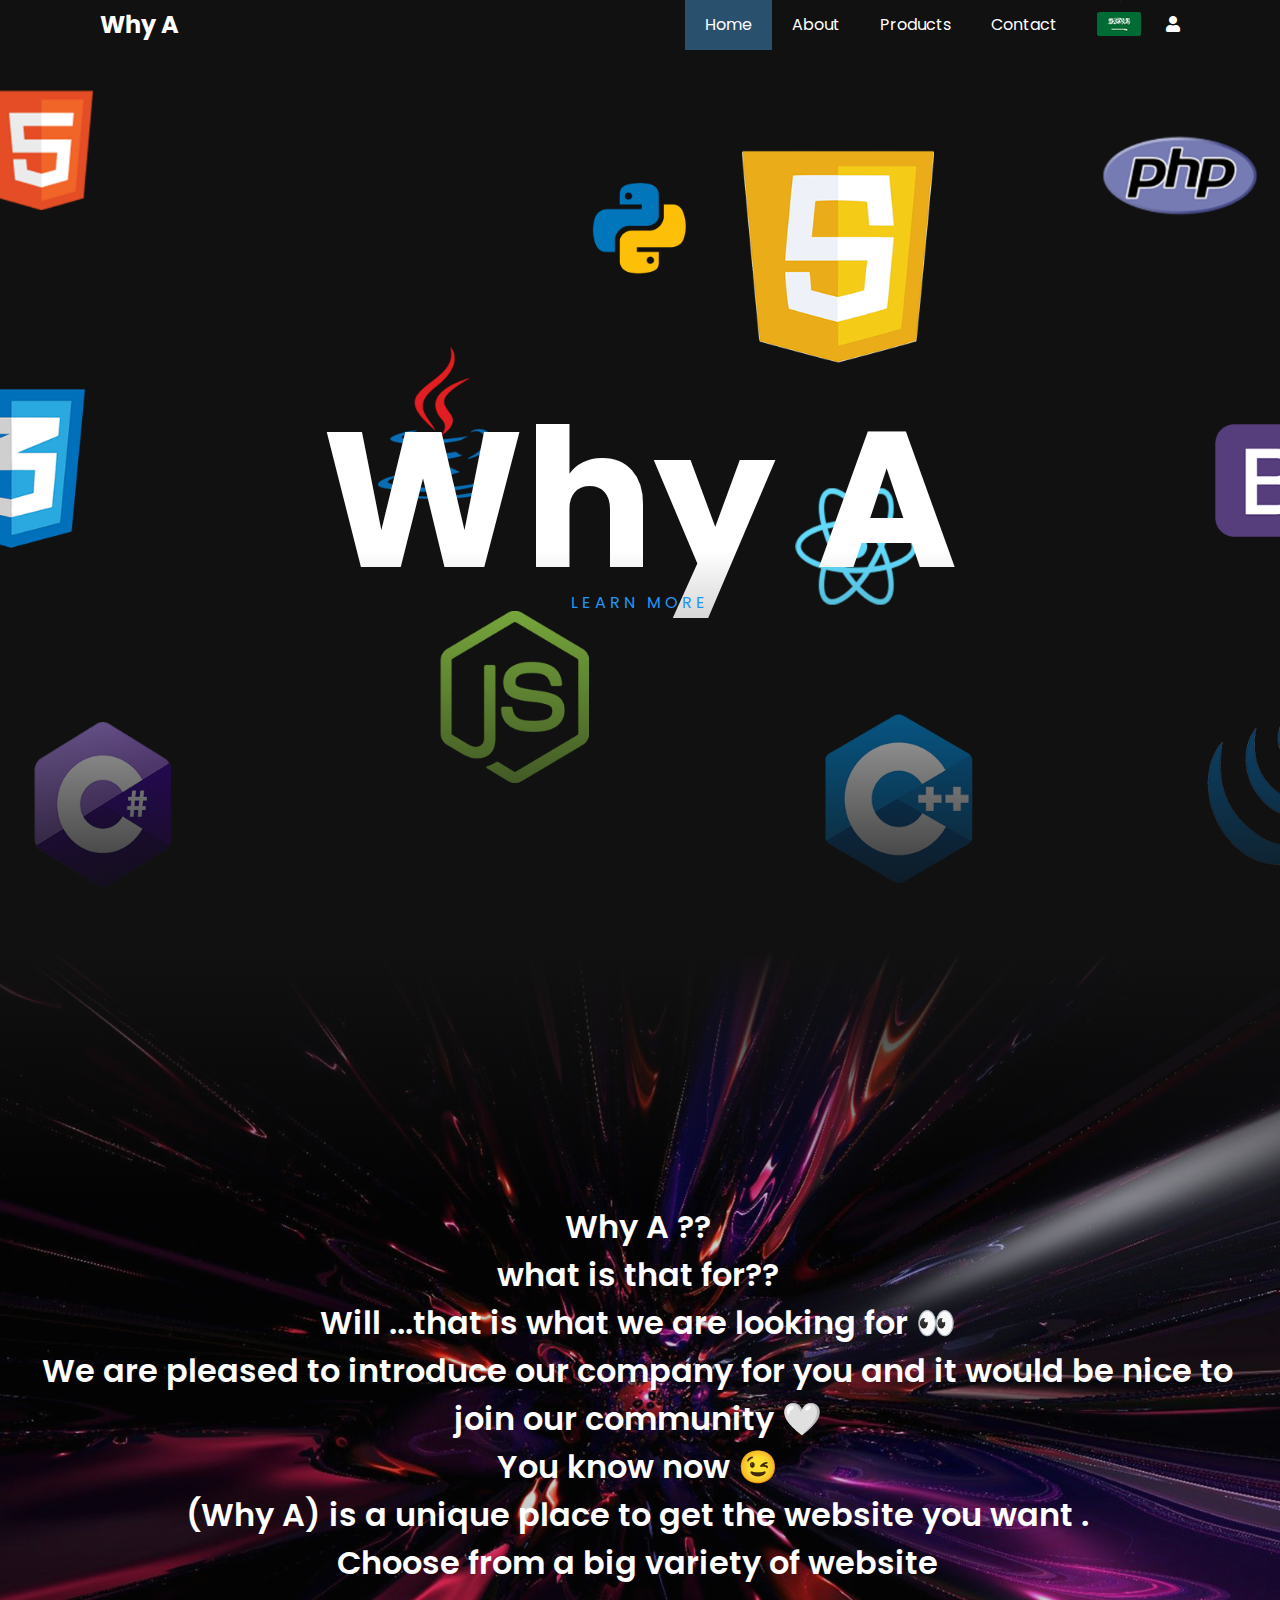
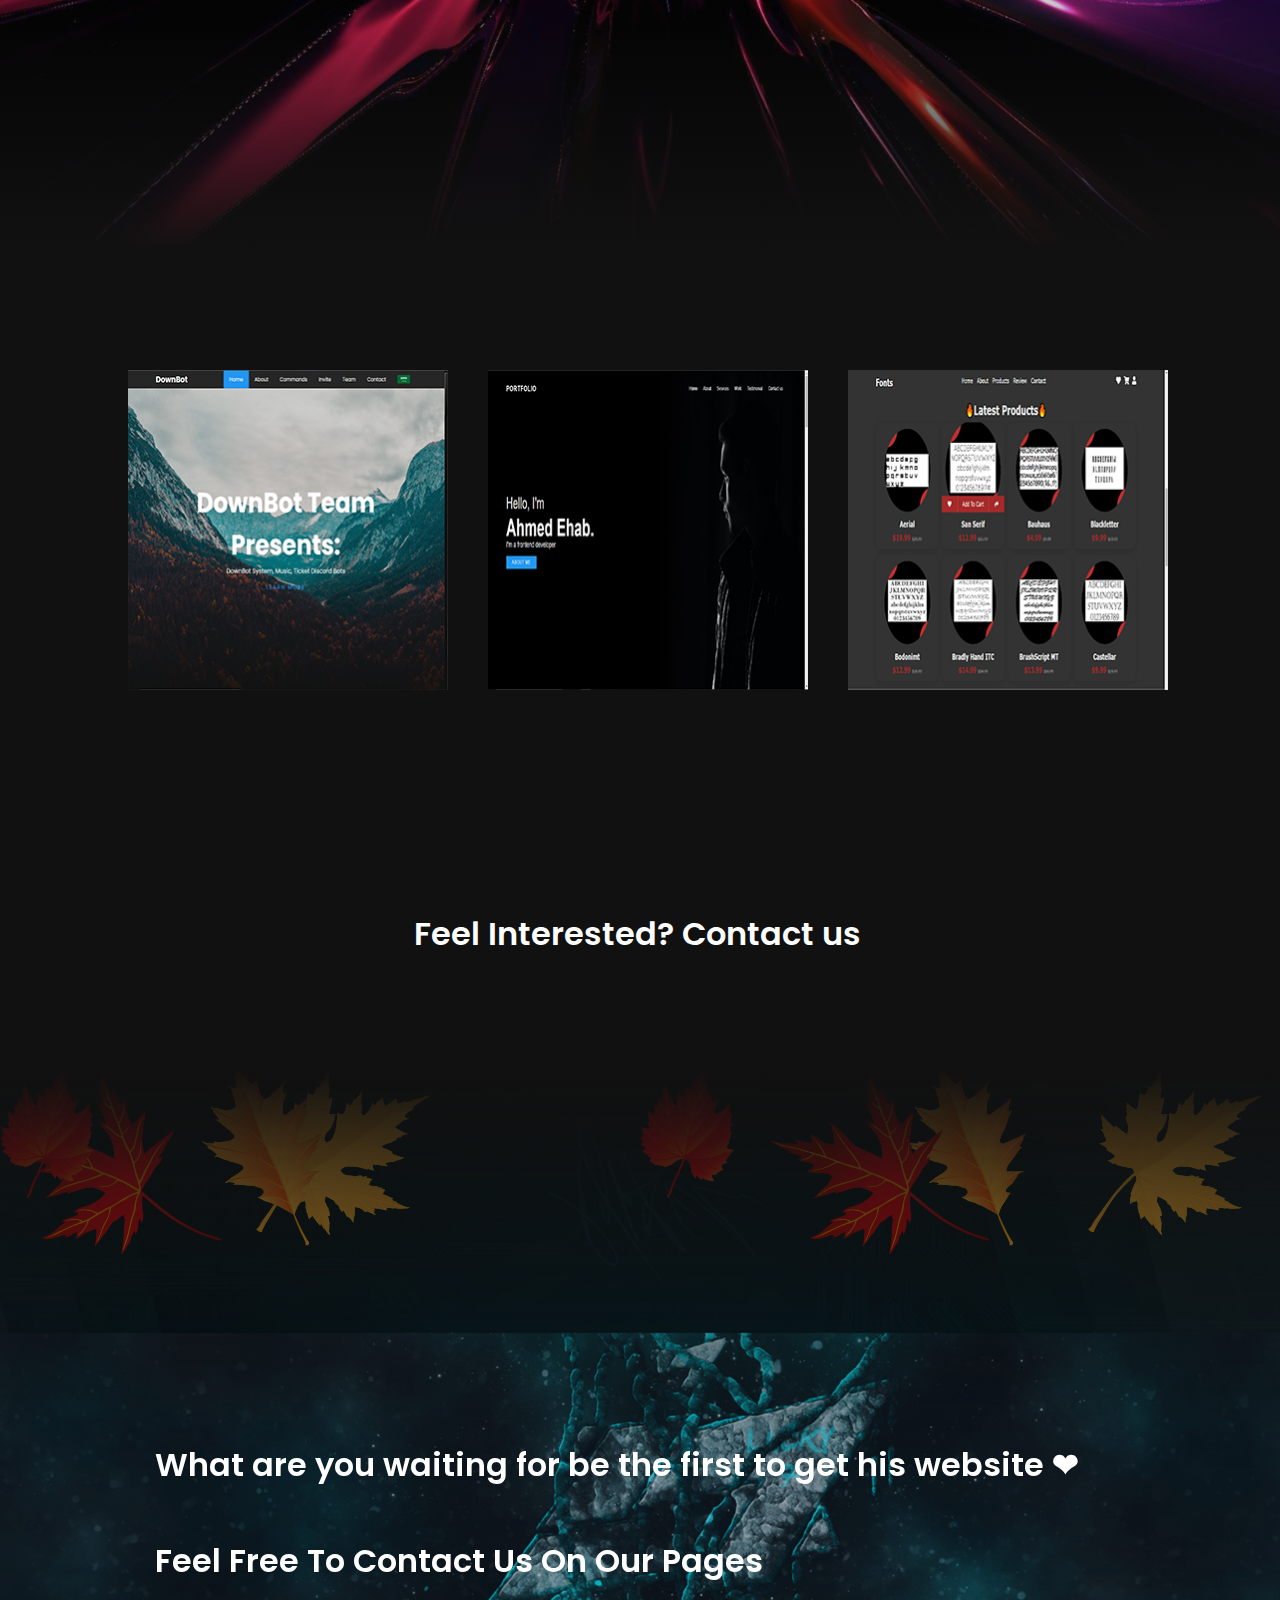
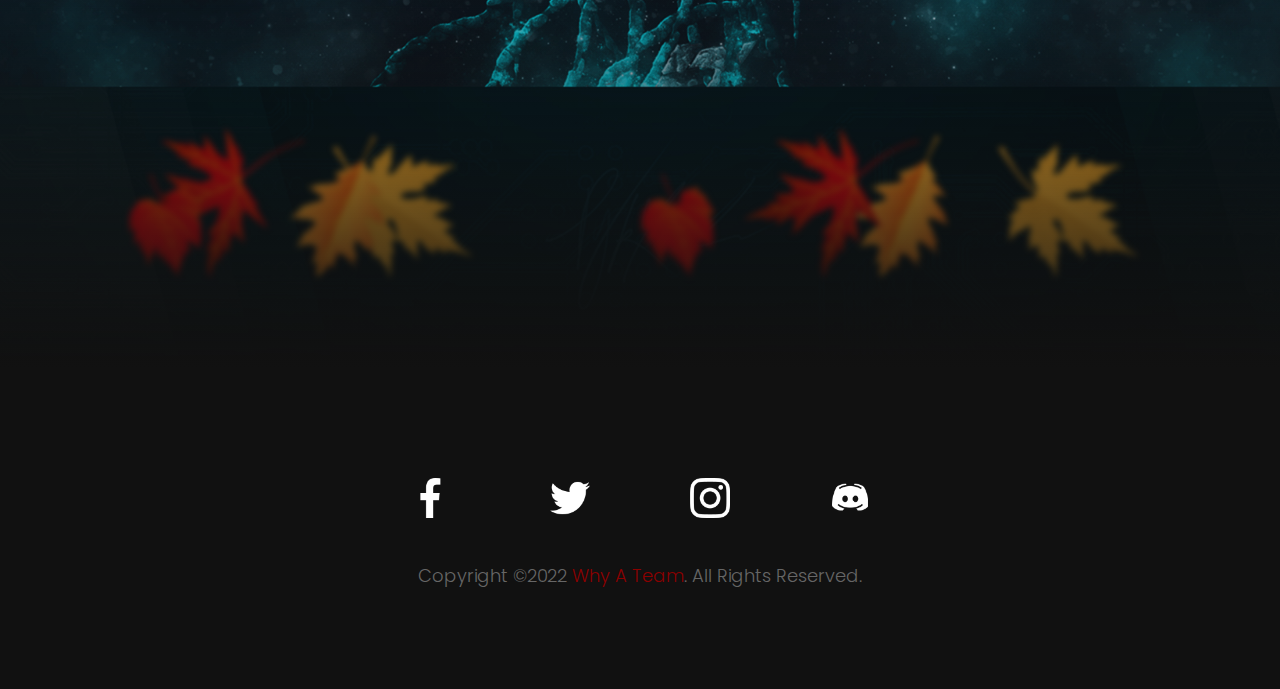
==== index.html @ f199e293 "Update index.html" ====
<!DOCTYPE html>
<html>
    <head>
        <meta name="viewpoint" content="width=device-width, initial-scale=1.0">
        <title>Why A Web Industries</title>
	    <link rel="icon" type="image/png" href="img/whya.png" />
        <link rel="stylesheet" href="https://stackpath.bootstrapcdn.com/font-awesome/4.7.0/css/font-awesome.min.css">
        <link rel="stylesheet" href="https://cdnjs.cloudflare.com/ajax/libs/font-awesome/5.15.3/css/all.min.css">
        <link rel="stylesheet" type="text/css" href="Style.css">
    </head>
    <body>
        <section class="header">
            <header>
                <div class="logo">Why A</div>
                <nav>
                    <ul>
                        <li><a href="#Home" class="active">Home</a></li>
                        <li><a href="#About">About</a></li>
                        <li><a href="#Products">Products</a></li>
                        <li><a href="#Contact">Contact</a></li>
                        <li><a href="#"><img src="img/sa1.png"></a></li>
                        <a href="loginpage.php" class="fas fa-user" id="test"></a>
                    </ul>
                </nav>
                <div class="menu-toggle"><i class="fa fa-bars" aria-hidden="true"></i></div>
            </header>
        </section>

        <section class="banner sectionpara" id="Home">
            <img src="img/1.png" data-speed="-5" class="layer">
            <img src="img/2.png" data-speed="5" class="layer">
            <img src="img/3.png" data-speed="2" class="layer">
            <img src="img/4.png" data-speed="6" class="layer">
            <img src="img/5.png" data-speed="8" class="layer">
            <img src="img/6.png" data-speed="-2" class="layer">
            <img src="img/7.png" data-speed="4" class="layer">
            <img src="img/8.png" data-speed="-9" class="layer">
            <img src="img/9.png" data-speed="6" class="layer">
            <img src="img/10.png" data-speed="-7" class="layer">
            <img src="img/11.png" data-speed="-5" class="layer">
            <img src="img/12.png" data-speed="5" class="layer">
            <h2 class="layer" id="h2start" data-speed="2">Why A</h2>
            <a href="#About" class="a">
                <span></span>
                <span></span>
                <span></span>
                <span></span>
                Learn More
            </a>
        </section>


        <section class="destination about banner2 " id="About">
            <h2 class=" titletext title1">
                Why A ?? <br>
                what is that for?? <br>
                Will ...that is what we are looking for 👀<br>
                
                We are pleased to introduce our company for you and it would be nice to join our community 🤍<br>
                
                You know now 😉<br>
                (Why A) is a unique place to get the website you want .<br>
                Choose from a big variety of website<br>
                </h2>
            <img src="img/banner2.jpg" class="fitbg">
        </section>
                <section class="about sectionabout" id="Products">
            <div class="cardabout">
                <div class="boxabout">
                    <div class="imgbxabout">
                        <img src="img/systemabout.png">
                    </div>
                    <div class="contentbxabout">
                        <div>
                            <h2>Describe Your Company</h2>
                            <p> Our website will present :<br>
                                Supports Arabic language<br>
                                Custom Style Provided<br>
                                Free from programming problems, (tested) <br>
                                Long-term maintenance<br>
                                Stylish - Modern Web<br>
                            </p>
                        </div>
                    </div>
                </div>
            </div>
            <div class="cardabout">
                <div class="boxabout">
                    <div class="imgbxabout">
                        <img src="img/musicabout.png">
                    </div>
                    <div class="contentbxabout">
                        <div>
                            <h2>Portfolio</h2>
                            <p> Our website will present :<br>
                                Supports Arabic language<br>
                                Custom Style Provided<br>
                                Free from programming problems, (tested) <br>
                                Long-term maintenance<br>
                                Stylish - Modern Web that suits you<br>
                            </p>
                        </div>
                    </div>
                </div>
            </div>
            <div class="cardabout">
                <div class="boxabout">
                    <div class="imgbxabout">
                        <img src="img/ticketabout.png">
                    </div>
                    <div class="contentbxabout">
                        <div>
                            <h2>Store</h2>
                            <p> Our website will present :<br>
                                Supports Arabic language<br>
                                Custom Style Provided<br>
                                Free from programming problems, (tested) <br>
                                Long-term maintenance<br>
                                Easy and simple<br>
                            </p>
                        </div>
                    </div>
                </div>
            </div>
            
        </section>
        <section class="destination about">
            <h2 class="titletext title12 title1">Feel Interested? Contact us</h2>
        </section>
        <section class="banner3 sectionleaves" id="Team">
            <img src="img/banner3.jpg" class="fitbg" />
            <h2 class="titletext title1">What are you waiting for be the first to get his website ❤<br><br> Feel Free To Contact Us On Our Pages</h2>
            <div class="set">
                <div><img src="img/leaves1.png"></div>
                <div><img src="img/leaves2.png"></div>
                <div><img src="img/leaves3.png"></div>
                <div><img src="img/leaves4.png"></div>
                <div><img src="img/leaves1.png"></div>
                <div><img src="img/leaves2.png"></div>
                <div><img src="img/leaves3.png"></div>
                <div><img src="img/leaves4.png"></div>
            </div>
            <div class="set set2">
                <div><img src="img/leaves1.png"></div>
                <div><img src="img/leaves2.png"></div>
                <div><img src="img/leaves3.png"></div>
                <div><img src="img/leaves4.png"></div>
                <div><img src="img/leaves1.png"></div>
                <div><img src="img/leaves2.png"></div>
                <div><img src="img/leaves3.png"></div>
                <div><img src="img/leaves4.png"></div>
            </div>
            <div class="set set3">
                <div><img src="img/leaves1.png"></div>
                <div><img src="img/leaves2.png"></div>
                <div><img src="img/leaves3.png"></div>
                <div><img src="img/leaves4.png"></div>
                <div><img src="img/leaves1.png"></div>
                <div><img src="img/leaves2.png"></div>
                <div><img src="img/leaves3.png"></div>
                <div><img src="img/leaves4.png"></div>
            </div> -->
    <!-- Swiper -->

    </div>
    <!-- Add Pagination -->
    <div class="swiper-pagination"></div>
  </div>
        </section>
        <section class="footer" id="Contact">
            <ul class="sci">
                <li><a href="soon.html" class="aa"><img src="img/facebook.png"></a></li>
                <li><a href="soon.html" class="aa"><img src="img/twitter.png"></a></li>
                <li><a href="https://www.instagram.com/why_a52/" class="aa" target="_blank"><img src="img/instagram.png"></a></li>
                <li><a href="soon.html" class="aa"><img src="img/discord.png"></a></li>
            </ul>
            <h4 class="copyrighttext">Copyright ©2022 <a href="CR.html">Why A Team</a>. All Rights Reserved.</h4>
        </section>
                  <script src="jquery.js"></script>
                  <script type="text/javascript">
          
                      $(document).ready(function(){
                          $('.menu-toggle').click(function(){
                              $('nav').toggleClass('active')
                          })
                      });
                  </script>
                    <script type="text/javascript">
                        document.addEventListener("mousemove" , parallax);
                        function parallax(e){
                            this.querySelectorAll('.layer').forEach(layer => {
                                const speed = layer.getAttribute('data-speed')
            
                                const x = (window.innerWidth - e.pageX*speed)/100
                                const y = (window.innerHeight - e.pageY*speed)/100
            
                                layer.style.transform = `translateX(${x}px) translateX(${y}px)`
                            })
                        }
                    </script>
                    <script type="text/javascript">
                        window.addEventListener('scroll', function(){
                            var header = document.querySelector('header')
                            header.classList.toggle('sticky', window.scrollY > 0)
                        })
                    </script>
    </body>
</html>
---- Style.css ----
@import url(
    'https://fonts.googleapis.com/css2?family=Poppins:wght@200;300;400;500;600;700;800;900&display=swap');

*{
    margin: 0;
    padding: 0;
    box-sizing: border-box;
    font-family: 'Poppins', sans-serif;
    scroll-behavior: smooth;
}

body{
    background: #111;
}

section{
    position: relative;
    padding: 100px;
}
.header{
    padding: 0px;
    padding-bottom: 50px;
}
header.sticky{
    background: #262626;
    padding: 0px 100px;
    box-shadow: 0 5px 20px rgba(0,0,0,0.1);
    transition: 0.5s;
}
header.sticky .logo{
    color: #fff;
}
header.sticky ul li a{
    color: #fff;
}
header.sticky ul li a:hover{
    color: #fff;
    transition: 0.5;
}
header{
    position: fixed;
    top: 0;
    left: 0;
    padding: 0 100px;
    background: #111;
    width: 100%;
    box-sizing: border-box;
    z-index: 1000000;
}
header .logo{
    color: #fff;
    height: 50px;
    line-height: 50px;
    font-size: 24px;
    float: left;
    font-weight: bold;
}
header nav{
    float: right;
}
header nav ul{
    margin: 0;
    padding: 0;
    display: flex;
}
header nav ul li{
    list-style: none;
}
header nav ul li a{
    height: 50px;
    line-height: 50px;
    padding: 0 20px;
    color: #fff;
    text-decoration: none;
    display: block;
}
header nav ul li a:hover,
header nav ul li a.active{
    color: #fff;
    background: #29506d;
    transition: 0.5s;
}
.menu-toggle{
    color: #fff;
    float: right;
    line-height: 50px;
    font-size: 24px;
    cursor: pointer;
    display: none;
}
.banner{
    position: relative;
    width: 100%;
    min-height: 100vh;
    display: flex;
    justify-content: center;
    align-items: center;
}
.banner:before{
    content: '';
    position: absolute;
    bottom: 0;
    left: 0;
    width: 100%;
    height: 400px;
    z-index: 1;
    background: linear-gradient(to top,#111,transparent);
}
.banner .content{
    position: relative;
    max-width: 900px;
    text-align: center;
    z-index: 1;
}
.banner .content h2{
    color: #fff;
    font-size: 5em;
}
.banner .content p{
    color: #fff;
    font-size: 1.2em;
}
.btn{
    position: relative;
    display: inline-block;
    margin-top: 30px;
    padding: 10px 30px;
    background: #fff;
    color: #333;
    text-decoration: none;
}
.fitbg{
    position: absolute;
    top: 0;
    left: 0;
    width: 100%;
    height: 100%;
    object-fit: cover;
    opacity: 0.8;
}
.about{
    position: relative;
    width: 100%;
    display: flex;
    justify-content: center;
    align-items: center;
    padding-left: 15px;
    padding-right: 0px;
    margin-right: 0px;
}
.about .contentbx{
    min-width: 50%;
    width: 50%;
    text-align: end;
    padding-right: 40px;
}
.titletext{
    font-weight: 600;
    color: #fff;
    font-size: 2em;
    margin-bottom: 10px;
}
.text{
    color: #fff;
    font-size: 1em;
}
.about .imgbx{
    position: relative;
    min-width: 500px;
    width: 50%;
    min-height: 500px;
}
.banner3{
    position: relative;
    width: 100%;
    min-height: 100vh;
    display: flex;
    justify-content: center;
    align-items: center;
}
.banner3:before{
    content: '';
    position: absolute;
    bottom: 0;
    left: 0;
    width: 100%;
    height: 400px;
    z-index: 1;
    background: linear-gradient(to top,#111,transparent);
}
.banner3:after{
    content: '';
    position: absolute;
    top: 0;
    left: 0;
    width: 100%;
    height: 400px;
    z-index: 1;
    background: linear-gradient(to bottom,#111,transparent);
}
html::-webkit-scrollbar {
    width: 10px;
    height: 30px;
  }
  html::-webkit-scrollbar-thumb {
    background: linear-gradient(180deg,#312e2b,#080808);
    border-radius: 30px;
    box-shadow: inset 2px 2px 2px hsla(0,0%,100%,.25), inset -2px -2px 2px rgba(0,0,0,.25);
  }
  html::-webkit-scrollbar-track {
    background: linear-gradient(90deg,transparent,transparent 1px,transparent,transparent)
  };
  /* Add media queries for responsiveness - when the screen is 500px wide or less, stack the links on top of each other */
  @media screen and (max-width: 500px) {
    header a {
      float: none;
      display: block;
      text-align: left;
    }
    .header-right {
      float: none;
    }
    .layer{
        width: 500px;
    }
    .h2start{
        max-width: 500px;
    }
  }

  .main-nav{
    position:fixed;
    top:0;
    display:none;
    width: 100%;
    min-height: 54px;
    z-index:99;
    }
    
    .navbar {
    border-radius: 0px;
    min-height: 54px;
    margin-bottom: 0px;
    width: 100%;
    z-index:99;
    border:none;
    }
    a.navbar-brand {
    float: left;
    height: inherit;
    padding: 3px 15px;
    font-size: 18px;
    line-height: 48px;
    color:#fff;
    }
    .navbar-inverse .navbar-brand {
    color:#fff;
    }
    .navbar-nav > li > a {
    padding-top: 16px;
    padding-bottom: 13px;
    border-bottom:5px solid transparent;
    font-size:14px;
    text-transform:uppercase;
    }
    
    .navbar-inverse .navbar-nav > li > a {
    color: #fff;
    }
    .navbar-inverse .navbar-nav > li.current > a {
    text-decoration:none;
    }
    .navbar-nav > li.current > a, .navbar-inverse .navbar-nav > li > a:hover{
    background:rgba(255,255,255,0.1);
    }
.navimg{
    width: 25%;
    height: 100%;
    padding: 0;
    margin: 0;
}

.destination{
    text-align: center;
}
.destination .content{
    text-align: center;
}
.destination .destinationList{
    position: relative;
    display: flex;
    justify-content: center;
    align-items: center;
    flex-wrap: wrap;
    margin-top: 40px;
}
.destination .destinationList .box{
    position: relative;
    min-width: 350px;
    height: 540px;
    background: #191919;
    transition: 0.5s;
    margin: 10px;
}
.destination .destinationList:hover .box{
    opacity: 0.2;
}
.destination .destinationList .box:hover{
    opacity: 1;
}
.destination .destinationList .box .imgbx{
    position: relative;
    width: 100%;
    height: 400px;
}
.destination .destinationList .box .content{
    width: 100%;
    height: 80px;
    display: flex;
    justify-content: center;
    align-items: center;
    display: block;
}
.destination .destinationList .box .content h2{
    color: #fff;
    font-weight: 500;
    line-height: 1.2em;
    padding-top: 10px;
}
.destination .destinationList .box .content h2 span{
    font-size: 0.8em;
    font-weight: 300;
    opacity: 0.5;
}

.footer{
    display: flex;
    justify-content: center;
    align-items: center;
    flex-direction: column;
}
.footer .sci{
    position: relative;
    display: flex;
}
.footer .sci li{
    list-style: none;
}
.footer .sci li a{
    text-decoration: none;
    margin: 0 20px;
}
.footer .sci li a img{
    filter: invert(1);
    max-width: 40px;
}
.copyrighttext{
    margin-top: 20px;
    color: #fff;
    font-size: 18px;
    font-weight: 300;
    color: #666;
    text-align: center;
}
.copyrighttext a{
    color: darkred;
    text-decoration: none;
}


.body{
    background: #fff;
    font-family: Helvetica Neue, Helvetica, sans-serif;
    font-size: 14px;
    color: #000;
    display: flex;
    justify-content: center;
    align-items: center;
}
.swiper-container{
    width: 100%;
    padding-top: 50px;
    padding-bottom: 50px;
    z-index: 100000;
}
.swiper-slide{
    background-position: center;
    background-size: cover;
    width: 300px;
    height: 300px;
    background: red;
    z-index: 100000;
}

.container{
    position: relative;
    width: 900px;
    display: flex;
    justify-content: space-around;
}
.container .card{
    position: relative;
    width: 250px;
    background: linear-gradient(0deg,#1b1b1b,#222,#1b1b1b);
    display: flex;
    justify-content: center;
    align-items: center;
    height: 300px;
    border-radius: 4px;
    text-align: center;
    overflow: hidden;
    transition: 0.5s;
    z-index: 100000;
}
.container .card:hover{
    transform: translateY(-10px);
    box-shadow: 0 15px 35px rgba(0, 0, 0, .5);
}
.container .card:before{
    content: '';
    position: absolute;
    top: 0;
    left: -50%;
    width: 100%;
    height: 100%;
    background: rgba(255, 255, 255, .03);
    pointer-events: none;
    z-index: 1;
}
.percent{
    position: relative;
    width: 150px;
    height: 150px;
    border-radius: 50%;
    box-shadow: inset 0 0 50px #000;
    background: #222;
    z-index: 1000;
}
.percent .number{
    position: absolute;
    top: 0;
    left: 0;
    width: 100%;
    height: 100%;
    display: flex;
    justify-content: center;
    align-items: center;
    border-radius: 50%;
}
.percent .number h2{
    color: #777;
    font-weight: 700;
    font-size: 40px;
    transition: 0.5s;
}
.card:hover .percent .number h2{
    color: #fff;
    font-size: 60px;
}
.percent .number h2 span{
    font-size: 24px;
    color: #777;
    transition: 0.5s;
}
.card:hover .percent .number h2 span{
    color: #fff;
}
.text{
    position: relative;
    color: #777;
    font-weight: 700;
    font-size: 18px;
    letter-spacing: 1px;
    text-transform: uppercase;
    transition: 0.5s;
    margin-top: 20px;
}
.card:hover .text{
    color: #fff;
}
svg{
    position: relative;
    width: 150px;
    height: 150px;
    z-index: 1000;
}
svg circle{
    width: 100%;
    height: 100%;
    fill: none;
    stroke: #191919;
    stroke-width: 10;
    stroke-linecap: round;
    transform: translate(5px,5px);
}
svg circle:nth-child(2){
    stroke-dasharray: 440;
    stroke-dashoffset: 440;
}
.card1 svg circle:nth-child(2){
    stroke-dashoffset: calc(440 - (440 * 38) / 100);
    stroke: #00ff43;
}
.card2 svg circle:nth-child(2){
    stroke-dashoffset: calc(440 - (440 * 62) / 100);
    stroke: #00a1ff;
}
.card3 svg circle:nth-child(2){
    stroke-dashoffset: calc(440 - (440 * 90) / 100);
    stroke: #ff04f7;   
}
.card4 svg circle:nth-child(2){
    stroke-dashoffset: calc(440 - (440 * 10) / 100);
    stroke: #a52a2a;
}
.a{
    margin-top: 16%;
    position: absolute;
    display: inline-block;
    padding: 10px 30px;
    color: #2196f3;
    text-transform: uppercase;
    letter-spacing: 4px;
    text-decoration: none;
    font-size: 16px;
    border-radius: 0px;
    overflow: hidden;
    transition-delay: 1s;
    transition: 0.2s;
    z-index: 100000;
}
.a:hover{
    color: #255784;
    background: #2196f3;
    box-shadow: 0 0 10px #2196f3,0 0 40px #2196f3,0 0 80px #2196f3;
    transition-delay: 1s;
}
/* can cut from here */
.a span{
    position: absolute;
    display: block;
}
.a span:nth-child(1){
    top: 0;
    left: -100%;
    width: 100%;
    height: 2px;
    background: linear-gradient(90deg,transparent,#2196f3);
}
.a:hover span:nth-child(1){
    left: 100%;
    transition: 1s;
}
.a span:nth-child(3){
    bottom: 0;
    right: -100%;
    width: 100%;
    height: 2px;
    background: linear-gradient(270deg,transparent,#2196f3);
}
.a:hover span:nth-child(3){
    right: 100%;
    transition: 1s;
    transition-delay: 0.5s;
}
.a span:nth-child(2){
    top: -100%;
    right: 0;
    width: 2px;
    height: 100%;
    background: linear-gradient(180deg,transparent,#2196f3);
}
.a:hover span:nth-child(2){
    top: 100%;
    transition: 1s;
    transition-delay: 0.25s;
}
.a span:nth-child(4){
    bottom: -100%;
    left: 0;
    width: 2px;
    height: 100%;
    background: linear-gradient(360deg,transparent,#2196f3);
}
.a:hover span:nth-child(4){
    bottom: 100%;
    transition: 1s;
    transition-delay: 0.75s;
}

.title1{
    font-weight: 600;
    color: #fff;
    font-size: 2em;
    margin-bottom: 10px;
    z-index: 100;
    display: flex;
    padding-right: 20px;
}
.banner2{
    display: flex;
    justify-content: center;
    align-items: center;
    min-height: 100vh;
    background: #101010;
}
.banner2:before{
    content: '';
    position: absolute;
    bottom: 0;
    left: 0;
    width: 100%;
    height: 250px;
    z-index: 1;
    background: linear-gradient(to top,#111,transparent);
}
.banner2:after{
    content: '';
    position: absolute;
    top: 0;
    left: 0;
    width: 100%;
    height: 250px;
    z-index: 1;
    background: linear-gradient(to bottom,#111,transparent);
}
.sectionpara{
    position: relative;
    width: 100%;
    height: 100vh;
    overflow: hidden;
    display: flex;
    justify-content: center;
    align-items: center;
}
.sectionpara img{
    position: absolute;
    top: 0;
    left: 0;
    width: 100%;
    height: 100%;
    object-fit: cover;
}
.sectionpara h2{
    position: relative;
    color: #fff;
    font-size: 12em;
}
.sectionleaves{
    position: relative;
    width: 100%;
    height: 100vh;
    overflow: hidden;
    display: flex;
    justify-content: center;
    align-items: center;
}
.sectionleaves .set{
    position: absolute;
    width: 100%;
    height: 100%;
    top: 0;
    left: 0;
}
.sectionleaves .set div{
    position: absolute;
    display: block;
}
.sectionleaves .set div:nth-child(1){
    left: 20%;
    animation: animate 15s linear infinite;
    animation-delay: -7s;
}
.sectionleaves .set div:nth-child(2){
    left: 50%;
    animation: animate 20s linear infinite;
    animation-delay: -5s;
}
.sectionleaves .set div:nth-child(3){
    left: 70%;
    animation: animate 20s linear infinite;
    animation-delay: 0;
}
.sectionleaves .set div:nth-child(4){
    left: 0;
    animation: animate 15s linear infinite;
    animation-delay: -5s;
}
.sectionleaves .set div:nth-child(5){
    left: 85%;
    animation: animate 18s linear infinite;
    animation-delay: -10s;
}
.sectionleaves .set div:nth-child(6){
    left: 0;
    animation: animate 12s linear infinite;
}
.sectionleaves .set div:nth-child(7){
    left: 15%;
    animation: animate 14s linear infinite;
}
.sectionleaves .set div:nth-child(8){
    left: 60%;
    animation: animate 15s linear infinite;
}
@keyframes animate{
    0%{
        opacity: 0;
        top: -10%;
        transform: translateX(20px) rotate(0deg);
    }
    10%{
        opacity: 1;
    }
    20%{
        transform: translateX(-20px) rotate(45deg);
    }
    40%{
        transform: translateX(-20px) rotate(90deg);
    }
    60%{
        transform: translateX(20px) rotate(180deg);
    }
    80%{
        transform: translateX(-20px) rotate(180deg);
    }
    100%{
        top: 110%;
        transform: translateX(-20px) rotate(225deg);
    }
}
.set2{
    transform: scale(2) rotateY(180deg);
    filter: blur(2px);
}
.set3{
    transform: scale(0.8) rotateX(180deg);
    filter: blur(4px);
}
.sectionabout{
    display: flex;
    justify-content: center;
    align-items: center;
    flex-wrap: wrap;
    transform-style: preserve-3d;
    width: 1100px;
}
.sectionabout .cardabout{
    position: relative;
    width: 320px;
    height: 320px;
    margin: 20px;
    transform-style: preserve-3d;
    perspective: 1000px;
}
.sectionabout .cardabout .boxabout{
    position: absolute;
    top: 0;
    left: 0;
    width: 100%;
    height: 100%;
    transform-style: preserve-3d;
    transition: 1s ease;
}
.sectionabout .cardabout:hover .boxabout{
    transform: rotateY(180deg);
}
.sectionabout .cardabout .boxabout .imgbxabout{
    position: absolute;
    top: 0;
    left: 0;
    width: 100%;
    height: 100%;
}
.sectionabout .cardabout .boxabout .imgbxabout img{
    position: absolute;
    top: 0;
    left: 0;
    width: 100%;
    height: 100%;
    object-fit: cover;
}
.sectionabout .cardabout .boxabout .contentbxabout{
    position: absolute;
    top: 0;
    left: 0;
    width: 100%;
    height: 100%;
    background: #333;
    backface-visibility: hidden;
    display: flex;
    justify-content: center;
    align-items: center;
    transform-style: preserve-3d;
    transform: rotateY(180deg);
}
.sectionabout .cardabout .boxabout .contentbxabout div{
    transform-style: preserve-3d;
    padding: 20px;
    background: linear-gradient(45deg,#29516d,#5b2971);
    transform: translateZ(100px);
}
.sectionabout .cardabout .boxabout .contentbxabout div h2{
    color: #fff;
    font-size: 20px;
    letter-spacing: 1px;
}
.sectionabout .cardabout .boxabout .contentbxabout div p{
    color: #fff;
    font-size: 16px;
}
.cardinvite{
    margin: 10px;
    position: relative;
    width: 320px;
    height: 420px;
    background: #122936;
    border-radius: 20px;
    overflow: hidden;
}
.cardinvite::before{
    content: '';
    position: absolute;
    top: -50%;
    width: 100%;
    height: 100%;
    background: #2196f3;
    transform: skewY(345deg);
    transition: 0.5s;
}
.cardinvite:hover::before{
    top: -70%;
    transform: skewY(390deg);
}
.cardinvite::after{
    content: 'DBTM';
    position: absolute;
    bottom: 0;
    left: 0;
    font-weight: 600;
    font-size: 8em;
    color: rgba(0, 0, 0, 0.1);
}
.cardinvite .imgbxinvite{
    position: relative;
    width: 100%;
    display: flex;
    justify-content: center;
    align-items: center;
    padding-top: 20px;
    z-index: 1;
}
.cardinvite .imgbxinvite img{
    max-width: 100%;
    transition: 0.5s;
}
.cardinvite:hover .imgbxinvite img{
    max-width: 50%;
}
.cardinvite .contentbxinvite{
    position: relative;
    padding: 20px;
    display: flex;
    justify-content: center;
    align-items: center;
    flex-direction: column;
    z-index: 1;
}
.cardinvite .contentbxinvite h3{
    font-size: 18px;
    color: #fff;
    margin-top: 30px;
    font-weight: 700;
    text-transform: uppercase;
    letter-spacing: 1px;
}

.cardinvite .contentbxinvite .a{
    margin-top: 10%;
    position: relative;
    display: inline-block;
    padding: 10px 30px;
    color: #fff;
    text-transform: uppercase;
    letter-spacing: 4px;
    text-decoration: none;
    font-size: 16px;
    overflow: hidden;
    top: 200px;
    opacity: 0;
    letter-spacing: 1px;
    transition: 0.5s;
}
.cardinvite:hover .contentbxinvite .a{
    top: 0;
    opacity: 1;
}

.aa{
    margin-top: 10%;
    position: relative;
    display: inline-block;
    padding: 10px 30px;
    color: #2196f3;
    text-transform: uppercase;
    letter-spacing: 4px;
    text-decoration: none;
    font-size: 16px;
    overflow: hidden;
    transition: 0.2s;
}
.aa:hover{
    color: #255784;
    background: #255784;
    box-shadow: 0 0 10px #2196f3,0 0 40px #2196f3,0 0 80px #2196f3;
}

@media (max-width: 912px){
    section{
       padding: 40px;
    }
    .banner .content h2{
        font-size: 2.5em;
    }
    .banner .content p{
        font-size: 2.5em;
    }
    .about{
        flex-direction: column;
    }
    .about .contentbx{
        min-width: 100%;
        width: 100%;
        text-align:  center;
        padding: 0px;
    }
    .about .imgbx{
        min-height: 250px;
    }
    .btn{
        margin-bottom: 30px;
    }
    .destination .destinationList .box{
        position: relative;
        max-width: 350px;
        min-width: initial;
        width: 350px;
        height: 450px;
    }
    .destination .destinationList .box .imgbx{
        height: 320px;
    }
    .footer .sci li a img{
        filter: invert(1);
        max-width: 30px;
    }
    header{
        padding: 0 20px;
    }
    .menu-toggle{
        display: block;
    }
    header nav{
        position: absolute;
        width: 100%;
        height: calc(100vh- 50px);
        background: #333;
        top: 50px;
        left: -100%;
        transition: 0.5s;
    }
    header nav.active{
        left: 0;
    }
    header nav ul{
        display: block;
        text-align: center;
    }
    header nav ul li a{
        border-bottom: 1px solid rgba(0, 0, 0, .2);
    }
    .title12{
        display: none;
    }
    .container{
        display: none;
    }
    .container .card{
        display: none;
    }
    .a{
        margin-top: 18%;
    }
}
@media (max-width: 1024px){
    .a{
        margin-top: 65%;
    }
}
@media (max-width: 890px){
    #h2start{
        font-size: 9em;
    }
    .a{
        margin-top: 20%;
    }
}
@media (max-width: 540px){
    #h2start{
        font-size: 7em;
    }
}
.about{
    position: relative;
    width: 100%;
    display: flex;
    justify-content: center;
    align-items: center;
    padding-left: 15px;
    padding-right: 0px;
    margin-right: 0px;
}
.fas{
    margin: 16px 0 0 5px;
    color: #fff;
}
.fas:hover{
    color: #293aca;
    transition: 0.5s;
}
.tt{
    text-align: right;
}
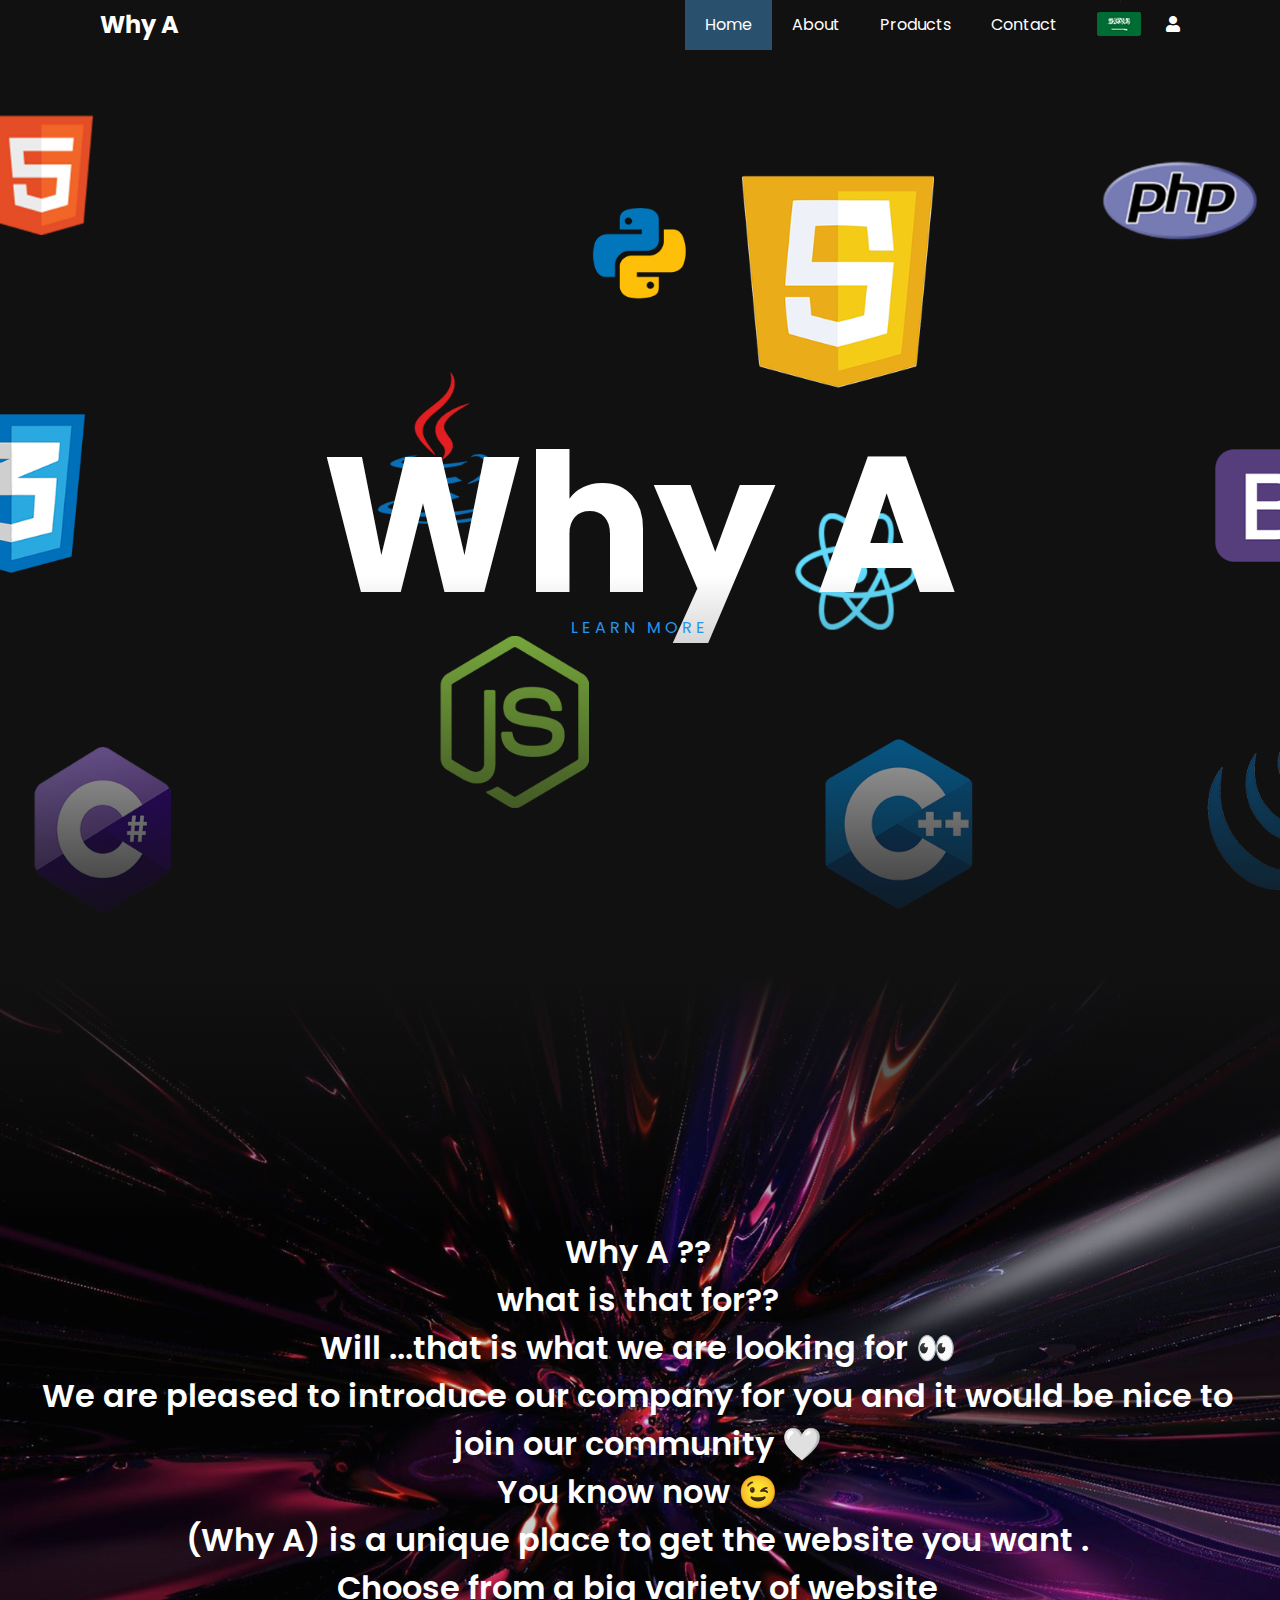
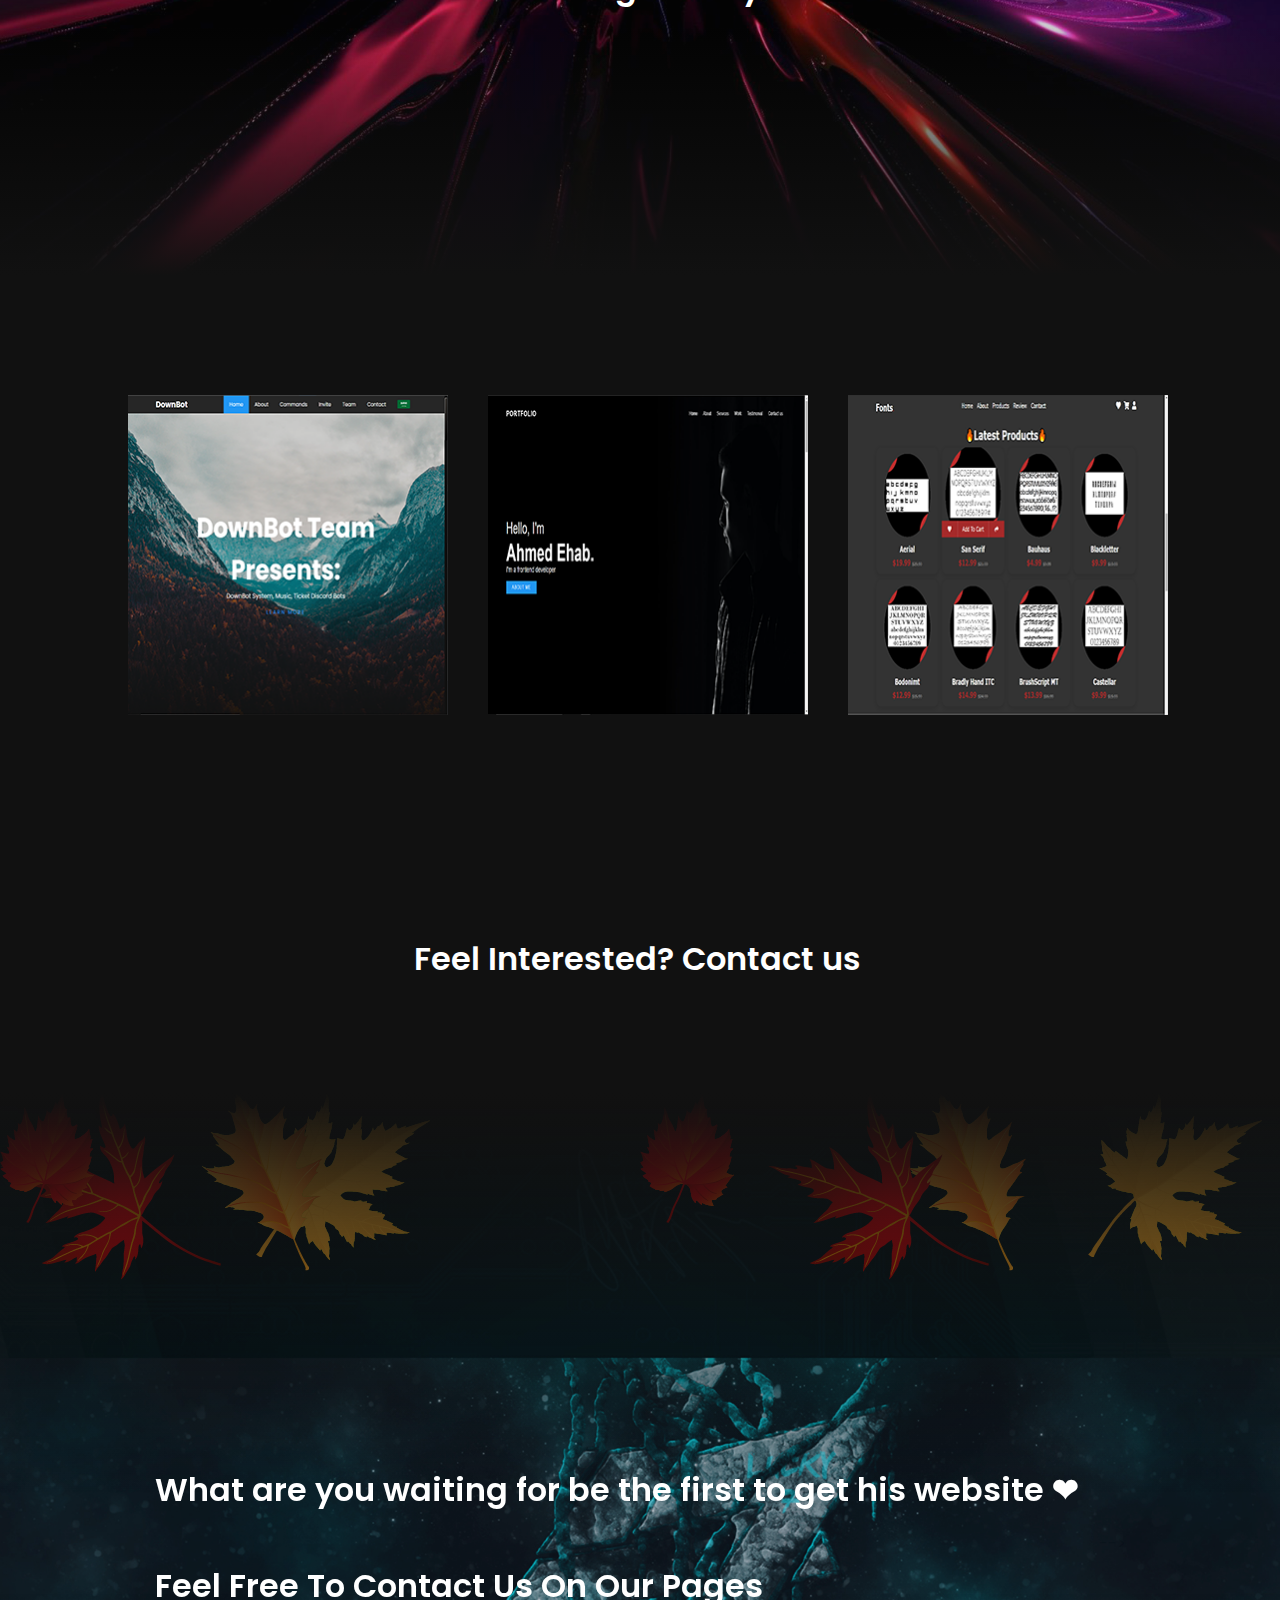
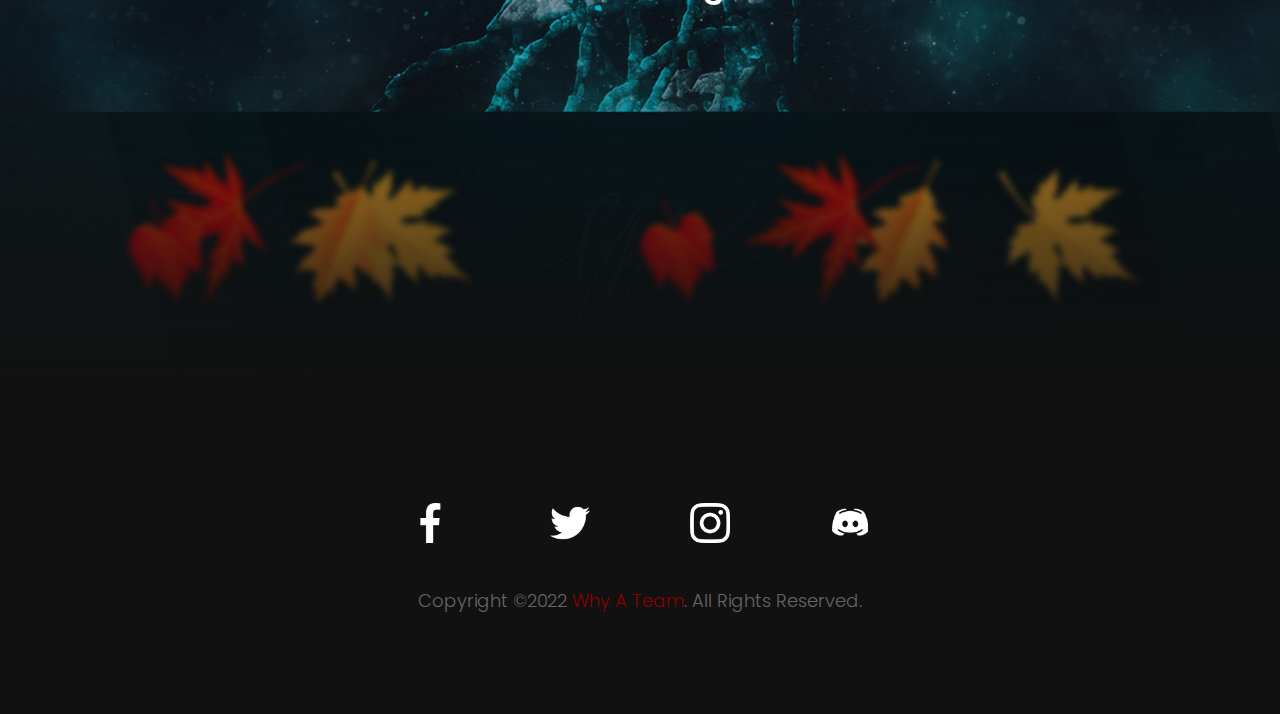
==== commit e39e8796: "Update index.html" ====
--- a/index.html
+++ b/index.html
@@ -7,6 +7,7 @@
         <link rel="stylesheet" href="https://stackpath.bootstrapcdn.com/font-awesome/4.7.0/css/font-awesome.min.css">
         <link rel="stylesheet" href="https://cdnjs.cloudflare.com/ajax/libs/font-awesome/5.15.3/css/all.min.css">
         <link rel="stylesheet" type="text/css" href="Style.css">
+	    google-site-verification=GdaUAvkzZRjVD-TX5ipZZNTiOg3GhPoQPFUJsQCzhFk
     </head>
     <body>
         <section class="header">
@@ -18,8 +19,8 @@
                         <li><a href="#About">About</a></li>
                         <li><a href="#Products">Products</a></li>
                         <li><a href="#Contact">Contact</a></li>
-                        <li><a href="#"><img src="img/sa1.png"></a></li>
-                        <a href="loginpage.php" class="fas fa-user" id="test"></a>
+                        <li><a href="arindex.html"><img src="img/sa1.png"></a></li>
+                        <a href="signuppage.php" target="_blank" class="fas fa-user" id="test"></a>
                     </ul>
                 </nav>
                 <div class="menu-toggle"><i class="fa fa-bars" aria-hidden="true"></i></div>
